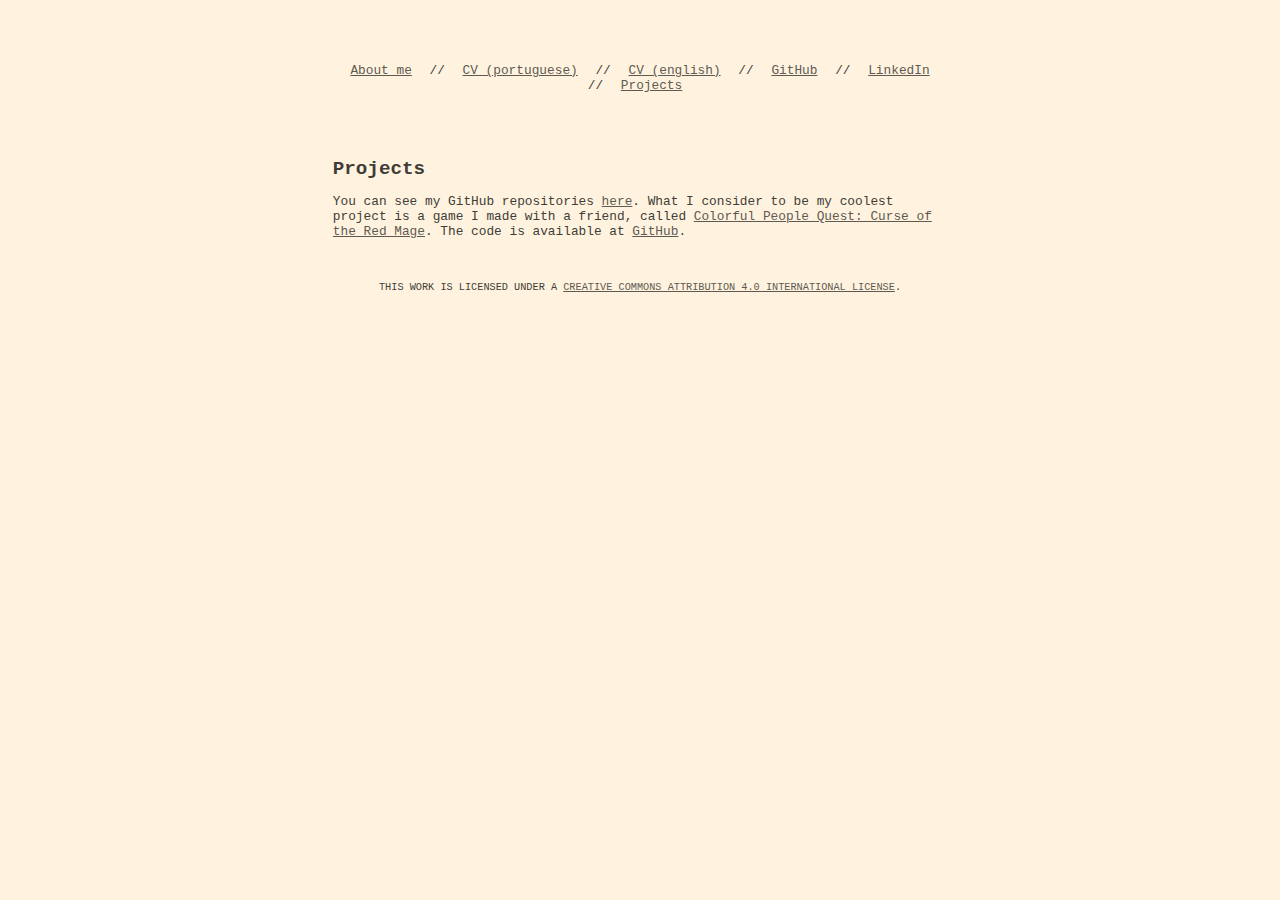
==== projects.html @ 0e230149 "Added a projects page" ====
<!DOCTYPE html>
<html>
<head>
	<title>Rafael Mariottini Tomazela</title>

	<meta name="author" content="Rafael Mariottini Tomazela" />
	<meta name="description" content="" />

	<link rel="stylesheet" href="css/style.css" type="text/css" />

</head>
<body>
	<div id="page">
		<div id="nav">
			<ul>
				<li><a href="./index.html">About me</a>
				</li>
				<li><a href="./cvpt/cv_rafaelmtomazela_pt.pdf">CV (portuguese)</a>
				</li>
				<li><a href="./cven/cv_rafaelmtomazela_en.pdf">CV (english)</a>
				</li>
				<li><a href="https://github.com/sohakes">GitHub</a>
				</li>
				<li><a href="https://br.linkedin.com/in/rafaeltomazela">LinkedIn</a>
				</li>
				<li><a href="./projects.html">Projects</a>
				</li>
			</ul>
		</div>
		<div id="content">
			<h2>Projects</h2>

      You can see my GitHub repositories <a href="https://github.com/sohakes">here</a>.

      What I consider to be my coolest project is a game I made with a friend,
        called <a href="http://curseoftheredmage.kraiom.com/">Colorful People Quest:
        Curse of the Red Mage</a>. The code is available at
        <a href="https://github.com/sohakes/Curse-of-the-Red-Mage">GitHub</a>.

		</div>
		<div id="footer">
			<p>This work is licensed under a <a rel="license" href="http://creativecommons.org/licenses/by/4.0/">Creative Commons Attribution 4.0 International License</a>.</p>
		</div>
	</div>
</body>
</html>
---- css/style.css ----
body {
    font-family:"Courier New", Courier, monospace;
    font-size: 80%;
    line-height: 1.2em;
    width: 100%;
    margin: 0;
    background-color: #FFF3DF;
    color: #403D38;
}
a {
    color: #5E5A52;
}
li + li::before {
    content:" // ";
}
#page {
    max-width: 80ch;
    margin: 50px auto;
}
#nav {
    width: 100%;
    display: inline-block;
    text-align: center;
}
#nav ul {
    padding:0;
}
#nav ul li {
    display: inline-block;
}
#nav ul li a {
    padding: 10px;
}
#content {
    margin: 20px 0;
    padding: 20px 0;
    clear: both;
}
#footer {
    margin-bottom: 10px;
}
#footer p {
    text-align: center;
    text-transform: uppercase;
    font-size: 80%;
}

figure figcaption {
    text-align: center;
}
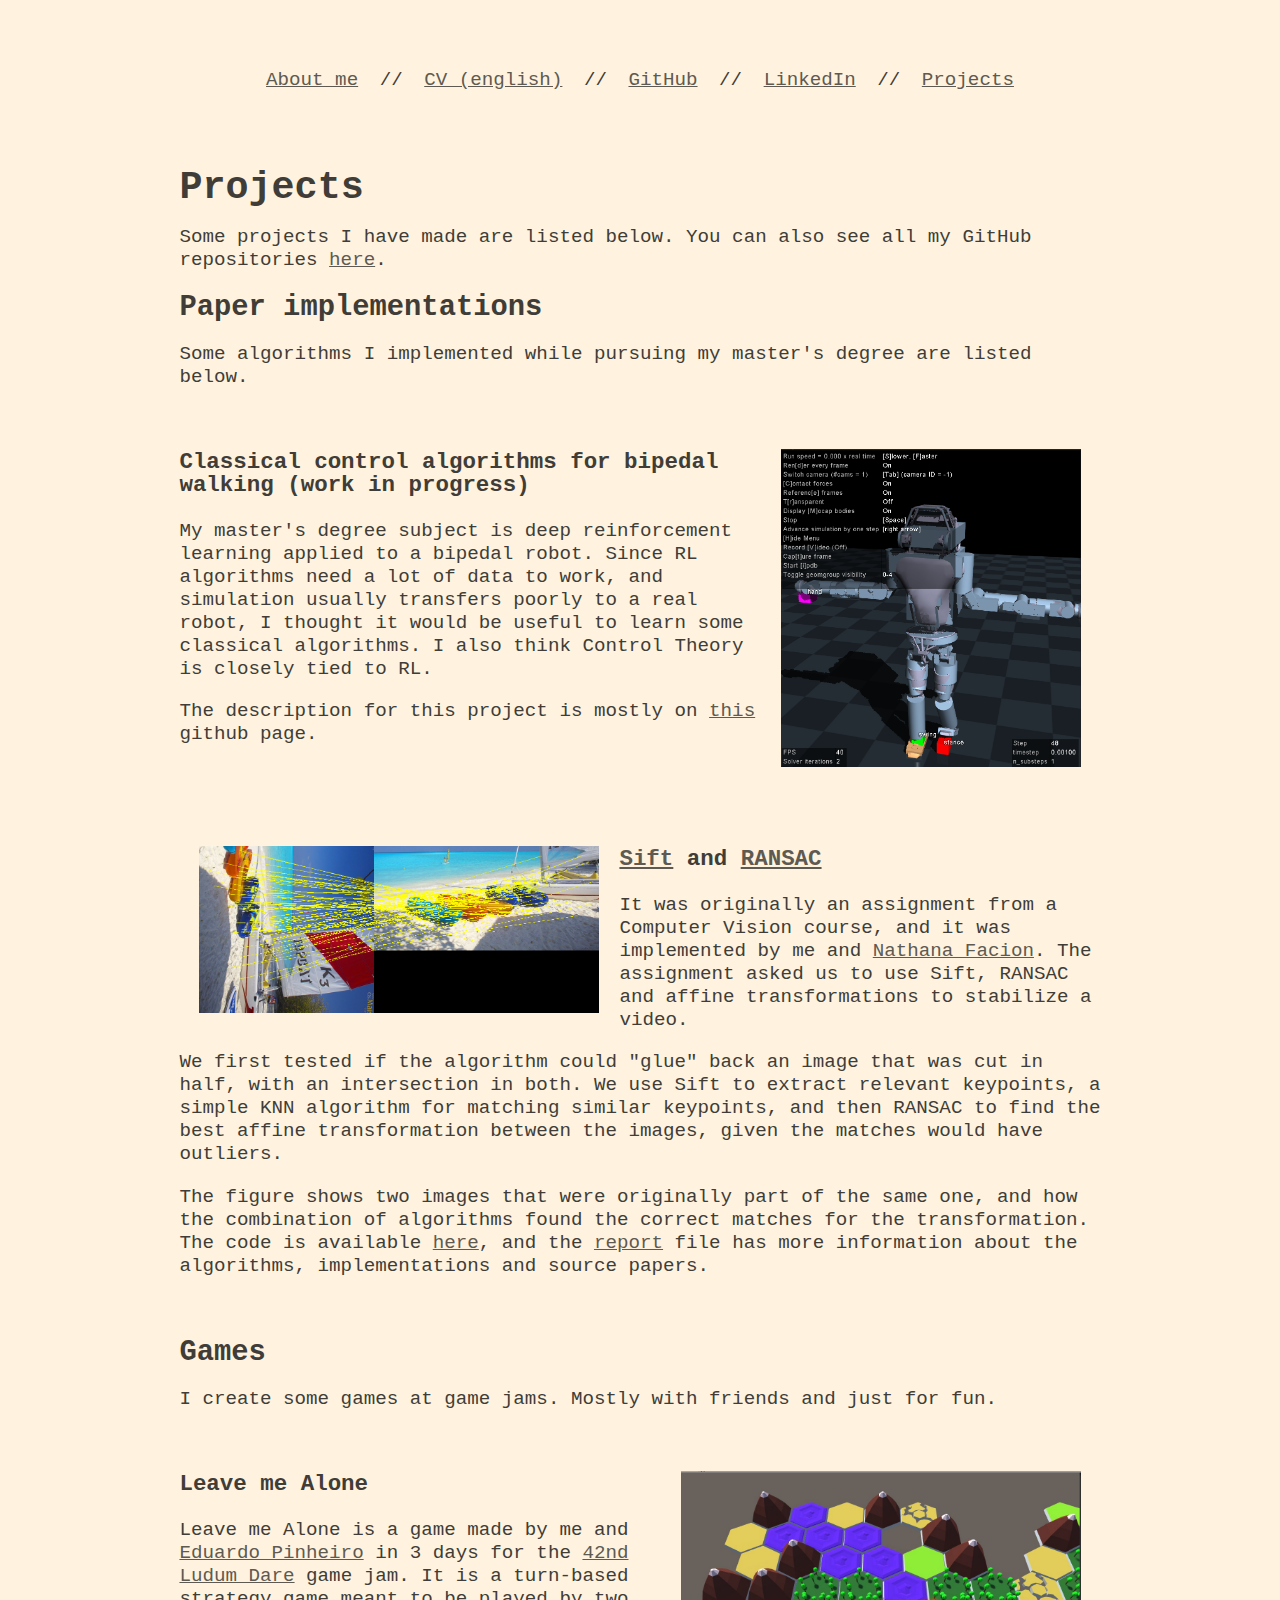
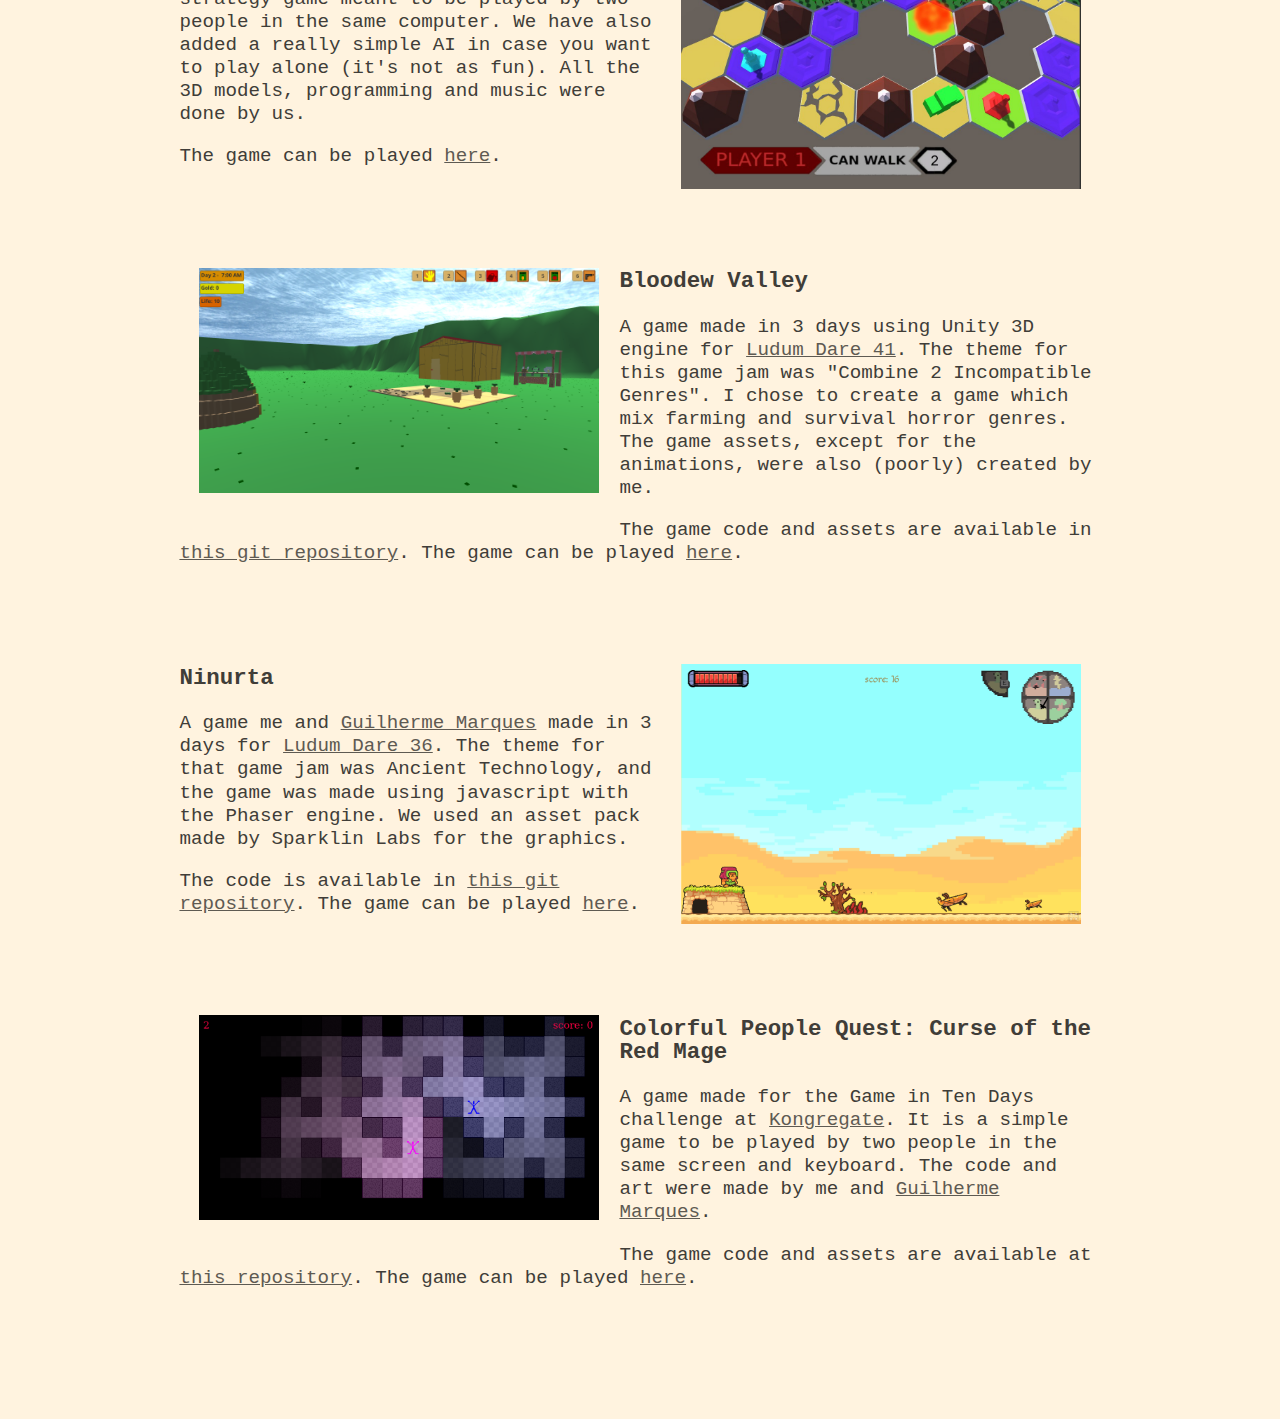
==== commit 8457d2d3: "Long awaited update" ====
--- a/projects.html
+++ b/projects.html
@@ -15,8 +15,8 @@
 			<ul>
 				<li><a href="./index.html">About me</a>
 				</li>
-				<li><a href="./cvpt/cv_rafaelmtomazela_pt.pdf">CV (portuguese)</a>
-				</li>
+				<!-- <li><a href="./cvpt/cv_rafaelmtomazela_pt.pdf">CV (portuguese)</a>
+				</li> -->
 				<li><a href="./cven/cv_rafaelmtomazela_en.pdf">CV (english)</a>
 				</li>
 				<li><a href="https://github.com/sohakes">GitHub</a>
@@ -28,19 +28,161 @@
 			</ul>
 		</div>
 		<div id="content">
-			<h2>Projects</h2>
+			<h1>Projects</h1>
 
-      You can see my GitHub repositories <a href="https://github.com/sohakes">here</a>.
+			<p> Some projects I have made are listed below.
+				You can also see all my GitHub repositories <a href="https://github.com/sohakes">here</a>.</p>
 
-      What I consider to be my coolest project is a game I made with a friend,
-        called <a href="http://curseoftheredmage.kraiom.com/">Colorful People Quest:
-        Curse of the Red Mage</a>. The code is available at
-        <a href="https://github.com/sohakes/Curse-of-the-Red-Mage">GitHub</a>.
+			<h2>Paper implementations</h2>
+
+			<p>Some algorithms I implemented while pursuing my master's degree are listed below.</p>
+
+			<div id="content">
+					
+				<figure style="float: right; margin: 20px 20px; padding: 0px">
+					<a href="./imgs/atlas.png">
+						<img src="./imgs/atlas.png" alt="Atlas on Mujoco" width="300px"/>
+					</a>
+				</figure>	
+				
+				<h3>Classical control algorithms for bipedal walking (work in progress)</h3>	
+
+				<p>My master's degree subject is deep reinforcement learning applied to a bipedal robot.
+					Since RL algorithms need a lot of data to work, and simulation usually transfers poorly to a real robot,
+					I thought it would be useful to learn some classical algorithms. I also think Control Theory is closely
+					tied to RL.
+				</p>
+
+				<p>
+					The description for this project is mostly on 
+					 <a href="https://github.com/sohakes/atlas-mujoco-classical-control">this</a> github page.
+				</p>
+						
+			</div>
+
+			<div id="content">
+					
+				<figure style="float: left; margin: 20px 20px; padding: 0px">
+					<a href="./imgs/sift.png">
+						<img src="./imgs/sift.png" alt="Sift and RANSAC match" width="400px"/>
+					</a>
+				</figure>	
+				
+				<h3><a href="https://en.wikipedia.org/wiki/Scale-invariant_feature_transform">Sift</a>
+					 and <a href="https://en.wikipedia.org/wiki/Random_sample_consensus">RANSAC</a></h3>	
+
+				<p>It was originally an assignment from a Computer Vision course,
+					 and it was implemented by me and
+					 <a href="https://www.linkedin.com/in/nathana-facion/">Nathana Facion</a>. The assignment asked us
+					to use Sift, RANSAC and affine transformations to stabilize a video.</p>
+
+				<p>We first tested if the algorithm could "glue" back an image that was cut in half,
+					with an intersection in both. We use Sift to extract relevant keypoints, a simple KNN algorithm for
+					matching similar keypoints, and then RANSAC to find the best affine transformation between the images, given
+					the matches would have outliers.</p>
+
+				<p>	The figure shows two images that were originally part of the same one, and how the combination of
+					 algorithms found the correct matches for the transformation.
+					The code is available <a href="https://github.com/sohakes/hw2-compvision-unicamp">here</a>, 
+					 and the <a href="https://github.com/sohakes/hw2-compvision-unicamp/blob/master/report.pdf">report</a> file
+					 has more information about the algorithms, implementations and source papers.
+				</p>
+						
+			</div>
+
+			<h2>Games</h2>
+
+			<p>I create some games at game jams. Mostly with friends and just for fun.</p>
+
+			<div id="content">
+		
+				<figure style="float: right; margin: 20px 20px; padding: 0px">
+					<a href="./imgs/leave-me-alone.png">
+						<img src="./imgs/leave-me-alone.jpg" alt="Leave me Alone" width="400px"/>
+					</a>
+				</figure>	
+				
+				<h3>Leave me Alone</h3>	
+
+				<p>Leave me Alone is a game made by me and 
+					<a href="https://edugpinheiro.wordpress.com/">Eduardo Pinheiro</a>
+					 in 3 days for the <a href="https://ldjam.com/">42nd Ludum Dare</a> game jam.
+					It is a turn-based strategy game meant to be played by two people in the same computer.
+					We have also added a really simple AI in case you want to play alone (it's not as fun).
+					All the 3D models, programming and music were done by us.</p>
+
+				<p>The game can be played <a href="https://kraiom.itch.io/leave-me-alone">here</a>.</p>
+						
+			</div>
+
+			<div id="content">
+					
+				<figure style="float: left; margin: 20px 20px; padding: 0">
+					<a href="./imgs/bloodew-valley.png">
+						<img src="./imgs/bloodew-valley.png" alt="Bloodew Valley" width="400px"/>
+					</a>
+				</figure>	
+				
+				<h3>Bloodew Valley</h3>	
+
+				<p>A game made in 3 days using Unity 3D engine for <a href="https://ldjam.com/">Ludum Dare 41</a>.
+					The theme for this game jam was "Combine 2 Incompatible Genres".
+					I chose to create a game which mix farming and survival horror genres.
+					The game assets, except for the animations, were also (poorly) created by me.
+					</p>
+
+				<p>The game code and assets are available in 
+					 <a href="https://github.com/sohakes/bloodew-valley-ldjam-41.">this git repository</a>.
+					The game can be played <a href="https://kraiom.itch.io/bloodew-valley">here</a>.</p>
+						
+			</div>
+
+			<div id="content">
+					
+				<figure style="float: right; margin: 20px 20px; padding: 0">
+					<a href="./imgs/ninurta.png">
+						<img src="./imgs/ninurta.png" alt="Ninurta" width="400px"/>
+					</a>
+				</figure>	
+				
+				<h3>Ninurta</h3>	
+
+				<p>A game me and <a href="https://www.linkedin.com/in/guilherme-marques-23a64625/">Guilherme Marques</a>
+					 made in 3 days for <a href="https://ldjam.com/">Ludum Dare 36</a>.
+					The theme for that game jam was Ancient Technology, and the game was made using javascript
+					 with the Phaser engine.
+					
+					We used an asset pack made by Sparklin Labs for the graphics.</p>
+
+				<p>The code is available in <a href="https://github.com/sohakes/ld36">this git repository</a>.
+					The game can be played <a href="https://kraiom.itch.io/ninurta">here</a>.</p>
+						
+			</div>
+
+			<div id="content">
+					
+				<figure style="float: left; margin: 20px 20px; padding: 0">
+					<a href="./imgs/cotrm.png">
+						<img src="./imgs/cotrm.png" alt="Colorful People Quest: Curse of the Red Mage" width="400px"/>
+					</a>
+				</figure>	
+				
+				<h3>Colorful People Quest: Curse of the Red Mage</h3>	
+
+				<p>A game made for the Game in Ten Days challenge at <a href="www.kongregate.com">Kongregate</a>.
+					It is a simple game to be played by two people in the same screen and keyboard.
+					The code and art were made by me and 
+					<a href="https://www.linkedin.com/in/guilherme-marques-23a64625/">Guilherme Marques</a>.
+					
+					</p>
+
+				<p>The game code and assets are available at <a href="https://github.com/sohakes/Curse-of-the-Red-Mage">this repository</a>.
+					The game can be played <a href="http://curseoftheredmage.kraiom.com/">here</a>.</p>
+						
+			</div>
 
 		</div>
-		<div id="footer">
-			<p>This work is licensed under a <a rel="license" href="http://creativecommons.org/licenses/by/4.0/">Creative Commons Attribution 4.0 International License</a>.</p>
-		</div>
+
 	</div>
 </body>
 </html>
--- a/css/style.css
+++ b/css/style.css
@@ -1,6 +1,6 @@
 body {
     font-family:"Courier New", Courier, monospace;
-    font-size: 80%;
+    font-size: 120%;
     line-height: 1.2em;
     width: 100%;
     margin: 0;
